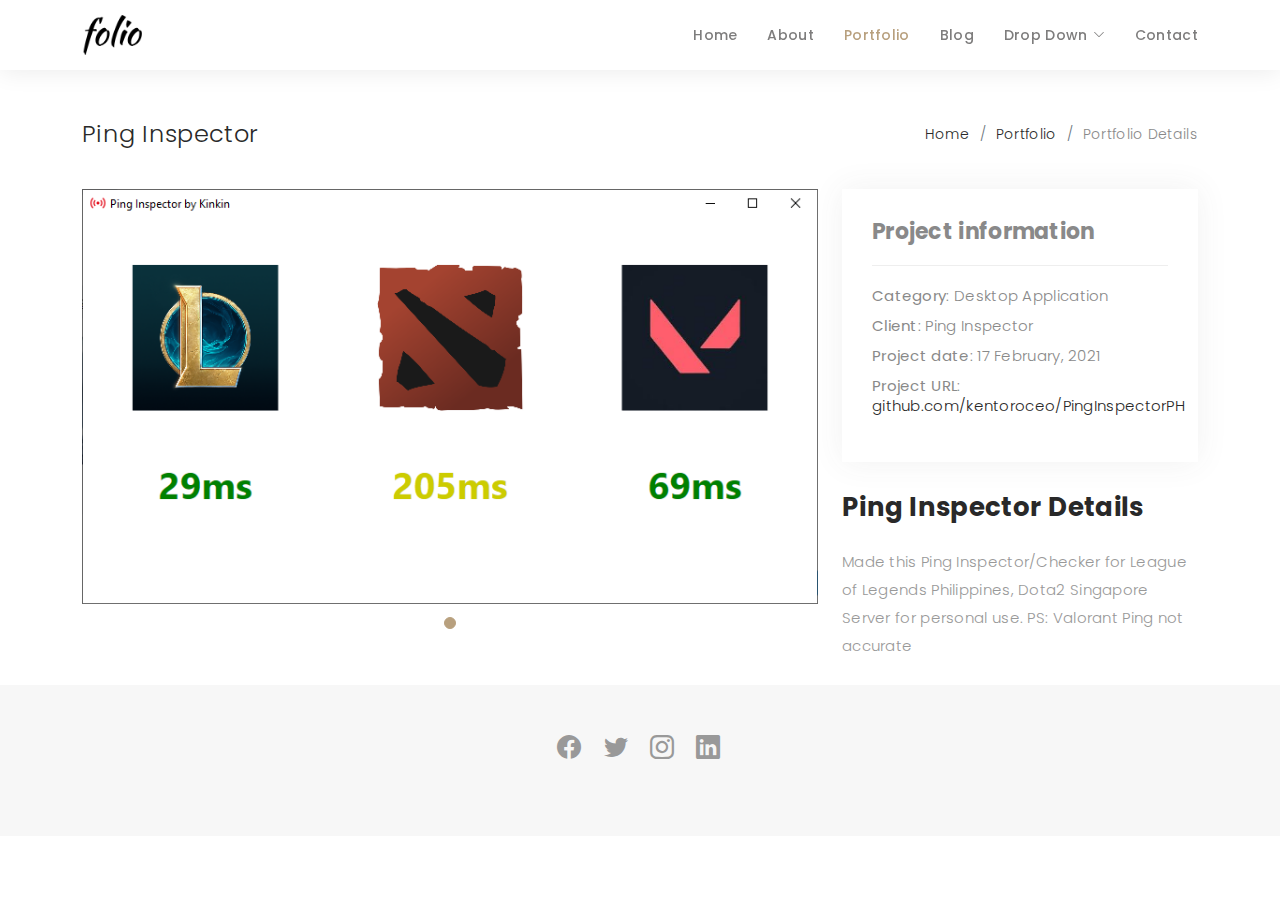
==== portfolio-ping-inspector.html @ 5a42cb20 "Added: Portfolios" ====
<!DOCTYPE html>
<html lang="en">

<head>
  <meta charset="utf-8">
  <meta content="width=device-width, initial-scale=1.0" name="viewport">

  <title>@kentoroceo</title>
  <meta content="" name="description">
  <meta content="" name="keywords">

  <!-- Favicons -->
  <link href="assets/img/favicon.png" rel="icon">
  <link href="assets/img/apple-touch-icon.png" rel="apple-touch-icon">

  <!-- Google Fonts -->
  <link href="https://fonts.googleapis.com/css?family=Poppins:300,300i,400,400i,500,500i,600,600i,700,700i|Playfair+Display:400,400i,500,500i,600,600i,700,700i,900,900i" rel="stylesheet">

  <!-- Vendor CSS Files -->
  <link href="assets/vendor/bootstrap/css/bootstrap.min.css" rel="stylesheet">
  <link href="assets/vendor/bootstrap-icons/bootstrap-icons.css" rel="stylesheet">
  <link href="assets/vendor/boxicons/css/boxicons.min.css" rel="stylesheet">
  <link href="assets/vendor/glightbox/css/glightbox.min.css" rel="stylesheet">
  <link href="assets/vendor/swiper/swiper-bundle.min.css" rel="stylesheet">

  <!-- Template Main CSS File -->
  <link href="assets/css/style.css" rel="stylesheet">

  <!-- =======================================================
  * Template Name: Folio - v4.1.0
  * Template URL: https://bootstrapmade.com/folio-bootstrap-portfolio-template/
  * Author: BootstrapMade.com
  * License: https://bootstrapmade.com/license/
  ======================================================== -->
</head>

<body>

  <!-- ======= Header ======= -->
  <header id="header" class="fixed-top header-inner-pages">
    <div class="container d-flex align-items-center justify-content-between">

      <a href="index.html" class="logo"><img src="assets/img/logo.png" alt="" class="img-fluid"></a>
      <!-- Uncomment below if you prefer to use an text logo -->
      <!-- <h1 class="logo"><a href="index.html">Folio</a></h1> -->

      <nav id="navbar" class="navbar">
        <ul>
          <li><a class="nav-link scrollto " href="index.html">Home</a></li>
          <li><a class="nav-link scrollto" href="#about">About</a></li>
          <li><a class="nav-link active  scrollto" href="#portfolio">Portfolio</a></li>
          <li><a class="nav-link  scrollto" href="#journal">Blog</a></li>
          <li class="dropdown"><a href="#"><span>Drop Down</span> <i class="bi bi-chevron-down"></i></a>
            <ul>
              <li><a href="#">Drop Down 1</a></li>
              <li class="dropdown"><a href="#"><span>Deep Drop Down</span> <i class="bi bi-chevron-right"></i></a>
                <ul>
                  <li><a href="#">Deep Drop Down 1</a></li>
                  <li><a href="#">Deep Drop Down 2</a></li>
                  <li><a href="#">Deep Drop Down 3</a></li>
                  <li><a href="#">Deep Drop Down 4</a></li>
                  <li><a href="#">Deep Drop Down 5</a></li>
                </ul>
              </li>
              <li><a href="#">Drop Down 2</a></li>
              <li><a href="#">Drop Down 3</a></li>
              <li><a href="#">Drop Down 4</a></li>
            </ul>
          </li>
          <li><a class="nav-link scrollto" href="#contact">Contact</a></li>
        </ul>
        <i class="bi bi-list mobile-nav-toggle"></i>
      </nav><!-- .navbar -->

    </div>
  </header><!-- End Header -->

  <main id="main">

    <!-- ======= Breadcrumbs Section ======= -->
    <section class="breadcrumbs">
      <div class="container">

        <div class="d-flex justify-content-between align-items-center">
          <h2>Ping Inspector</h2>
          <ol>
            <li><a href="index.html">Home</a></li>
            <li><a href="portfolio.html">Portfolio</a></li>
            <li>Portfolio Details</li>
          </ol>
        </div>

      </div>
    </section><!-- Breadcrumbs Section -->

    <!-- ======= Portfolio Details Section ======= -->
    <section id="portfolio-details" class="portfolio-details">
      <div class="container">

        <div class="row gy-4">

          <div class="col-lg-8">
            <div class="portfolio-details-slider swiper-container">
              <div class="swiper-wrapper align-items-center">

                <div class="swiper-slide">
                  <img src="assets/img/portfolio/ping-inspector/ping-inspector.png" alt="">
                </div>
              </div>
              <div class="swiper-pagination"></div>
            </div>
          </div>

          <div class="col-lg-4">
            <div class="portfolio-info">
              <h3>Project information</h3>
              <ul>
                <li><strong>Category</strong>: Desktop Application</li>
                <li><strong>Client</strong>: Ping Inspector</li>
                <li><strong>Project date</strong>: 17 February, 2021</li>
                <li><strong>Project URL</strong>: <a href="https://github.com/kentoroceo/PingInspectorPH">github.com/kentoroceo/PingInspectorPH</a></li>
              </ul>
            </div>
            <div class="portfolio-description">
              <h2>Ping Inspector Details</h2>
              <p>
                Made this Ping Inspector/Checker for League of Legends Philippines, Dota2 Singapore Server for personal use. PS: Valorant Ping not accurate
              </p>
            </div>
          </div>

        </div>

      </div>
    </section><!-- End Portfolio Details Section -->

  </main><!-- End #main -->

  <!-- ======= Footer ======= -->
  <div id="footer" class="text-center">
    <div class="container">
      <div class="socials-media text-center">

        <ul class="list-unstyled">
          <li><a href="https://www.facebook.com/kentoroceo/"><i class="bi bi-facebook"></i></a></li>
          <li><a href="https://twitter.com/kentoroceo"><i class="bi bi-twitter"></i></a></li>
          <li><a href="https://www.instagram.com/kentoroceo/"><i class="bi bi-instagram"></i></a></li>
          <li><a href="https://www.linkedin.com/in/kentoroceo/"><i class="bi bi-linkedin"></i></a></li>
        </ul>

      </div>

    </div>
  </div><!-- End Footer -->

  <a href="#" class="back-to-top d-flex align-items-center justify-content-center"><i class="bi bi-arrow-up-short"></i></a>

  <!-- Vendor JS Files -->
  <script src="assets/vendor/bootstrap/js/bootstrap.bundle.min.js"></script>
  <script src="assets/vendor/glightbox/js/glightbox.min.js"></script>
  <script src="assets/vendor/isotope-layout/isotope.pkgd.min.js"></script>
  <script src="assets/vendor/php-email-form/validate.js"></script>
  <script src="assets/vendor/swiper/swiper-bundle.min.js"></script>
  <script src="assets/vendor/typed.js/typed.min.js"></script>

  <!-- Template Main JS File -->
  <script src="assets/js/main.js"></script>

</body>

</html>
---- assets/css/style.css ----
/**
* Template Name: Folio - v4.1.0
* Template URL: https://bootstrapmade.com/folio-bootstrap-portfolio-template/
* Author: BootstrapMade.com
* License: https://bootstrapmade.com/license/
*/

/*--------------------------------------------------------------
# General
--------------------------------------------------------------*/
body {
  background: #ffffff;
  color: #898989;
  font-family: 'Poppins', helvetica;
  font-size: 15px;
  font-weight: 300;
  line-height: 20px;
  letter-spacing: 0.02em;
  overflow-x: hidden;
  margin: 0 auto;
  padding: 0;
  box-sizing: border-box;
}

h1, h2, h3, h4, h5, h6 {
  margin: 0;
}

h2 {
  color: #292929;
  font-weight: 600;
}

h4 {
  color: #292929;
  font-size: 14px;
  font-weight: 600;
}

a {
  color: #292929;
  text-decoration: none !important;
  transition: all 0.5s ease-in-out 0s;
}

a:hover {
  transition: all 0.5s ease-in-out 0s;
}

p {
  margin: 25px 0;
  padding: 0;
  font-size: 15px;
  color: #999999;
  line-height: 28px;
}

::-moz-selection {
  background: #b8a07e;
  color: #fff;
}

::selection {
  background: #b8a07e;
  color: #fff;
}

.btn {
  background: #333;
  border: medium none;
  border-radius: 0;
  color: #fff;
  font-size: 12px;
  height: 50px;
  line-height: 50px;
  padding: 0 30px;
  text-transform: uppercase;
}

.btn:hover, .btn:focus {
  color: #fff;
}

.padDiv {
  padding: 30px 20px;
}

.section-title {
  margin-bottom: 70px;
}

.section-title h2 {
  font-size: 25px;
  letter-spacing: 2px;
  text-transform: uppercase;
}

.form-control {
  background-color: transparent;
  border: 1px solid #999;
  border-radius: 0;
  color: #999999;
  font-size: 12px;
  font-weight: 500;
  height: 50px;
  letter-spacing: 0.1em;
  padding-left: 10px;
  margin: 0 0 25px 0;
  line-height: 14px;
  text-transform: uppercase;
}

.form-control:focus {
  box-shadow: none;
  outline: 0 none;
}

.paddsection {
  padding-top: 90px;
  padding-bottom: 90px;
}

.paddsections {
  padding-top: 90px;
  padding-bottom: 90px !important;
}

.hvr-shutter-in-horizontal::before {
  background: #333;
}

.hvr-shutter-in-horizontal:hover {
  background: #b8a07e;
}

.mb-30 {
  margin-bottom: 30px;
}

.main-content {
  padding-top: 140px;
}

/*--------------------------------------------------------------
# Back to top button
--------------------------------------------------------------*/
.back-to-top {
  position: fixed;
  visibility: hidden;
  opacity: 0;
  right: 15px;
  bottom: 15px;
  z-index: 996;
  background: #b8a07e;
  width: 40px;
  height: 40px;
  border-radius: 4px;
  transition: all 0.4s;
}

.back-to-top i {
  font-size: 28px;
  color: #fff;
  line-height: 0;
}

.back-to-top:hover {
  background: #c6b398;
  color: #fff;
}

.back-to-top.active {
  visibility: visible;
  opacity: 1;
}

/*--------------------------------------------------------------
# Header
--------------------------------------------------------------*/
#header {
  transition: all 0.5s;
  z-index: 997;
  padding: 15px 0;
  background-color: #fff;
  top: -100%;
  box-shadow: 0px 2px 25px rgba(0, 0, 0, 0.08);
}

#header.header-scrolled, #header.header-inner-pages {
  top: 0;
}

#header .logo {
  font-size: 30px;
  margin: 0;
  padding: 0;
  line-height: 1;
  font-weight: 600;
  letter-spacing: 1px;
  font-family: "Playfair Display", sans-serif;
  font-style: italic;
}

#header .logo a {
  color: #898989;
}

#header .logo img {
  max-height: 40px;
}

@media (max-width: 992px) {
  #header {
    border: 0;
  }
}

/*--------------------------------------------------------------
# Navigation Menu
--------------------------------------------------------------*/
/**
* Desktop Navigation 
*/
.navbar {
  padding: 0;
}

.navbar ul {
  margin: 0;
  padding: 0;
  display: flex;
  list-style: none;
  align-items: center;
}

.navbar li {
  position: relative;
}

.navbar a {
  display: flex;
  align-items: center;
  justify-content: space-between;
  padding: 10px 0 10px 30px;
  font-family: "Poppins", sans-serif;
  font-size: 14px;
  font-weight: 500;
  color: #7e7d7d;
  white-space: nowrap;
  transition: 0.3s;
}

.navbar a i {
  font-size: 12px;
  line-height: 0;
  margin-left: 5px;
}

.navbar a:hover, .navbar .active, .navbar li:hover > a {
  color: #b8a07e;
}

.navbar .dropdown ul {
  display: block;
  position: absolute;
  left: 30px;
  top: calc(100% + 30px);
  margin: 0;
  padding: 10px 0;
  z-index: 99;
  opacity: 0;
  visibility: hidden;
  background: #fff;
  box-shadow: 0px 0px 30px rgba(127, 137, 161, 0.25);
  transition: 0.3s;
}

.navbar .dropdown ul li {
  min-width: 200px;
}

.navbar .dropdown ul a {
  padding: 10px 20px;
  font-weight: 400;
}

.navbar .dropdown ul a i {
  font-size: 12px;
}

.navbar .dropdown ul a:hover, .navbar .dropdown ul .active:hover, .navbar .dropdown ul li:hover > a {
  color: #b8a07e;
}

.navbar .dropdown:hover > ul {
  opacity: 1;
  top: 100%;
  visibility: visible;
}

.navbar .dropdown .dropdown ul {
  top: 0;
  left: calc(100% - 30px);
  visibility: hidden;
}

.navbar .dropdown .dropdown:hover > ul {
  opacity: 1;
  top: 0;
  left: 100%;
  visibility: visible;
}

@media (max-width: 1366px) {
  .navbar .dropdown .dropdown ul {
    left: -90%;
  }
  .navbar .dropdown .dropdown:hover > ul {
    left: -100%;
  }
}

/**
* Mobile Navigation 
*/
.mobile-nav-toggle {
  color: #4b4a4a;
  font-size: 28px;
  cursor: pointer;
  display: none;
  line-height: 0;
  transition: 0.5s;
}

.mobile-nav-toggle.bi-x {
  color: #fff;
}

@media (max-width: 991px) {
  .mobile-nav-toggle {
    display: block;
  }
  .navbar ul {
    display: none;
  }
}

.navbar-mobile {
  position: fixed;
  overflow: hidden;
  top: 0;
  right: 0;
  left: 0;
  bottom: 0;
  background: rgba(49, 49, 49, 0.9);
  transition: 0.3s;
}

.navbar-mobile .mobile-nav-toggle {
  position: absolute;
  top: 15px;
  right: 15px;
}

.navbar-mobile ul {
  display: block;
  position: absolute;
  top: 55px;
  right: 15px;
  bottom: 15px;
  left: 15px;
  padding: 10px 0;
  border-radius: 10px;
  background-color: #fff;
  overflow-y: auto;
  transition: 0.3s;
}

.navbar-mobile a {
  padding: 10px 20px;
  font-size: 15px;
  color: #4b4a4a;
}

.navbar-mobile a:hover, .navbar-mobile .active, .navbar-mobile li:hover > a {
  color: #b8a07e;
}

.navbar-mobile .getstarted {
  margin: 15px;
}

.navbar-mobile .dropdown ul {
  position: static;
  display: none;
  margin: 10px 20px;
  padding: 10px 0;
  z-index: 99;
  opacity: 1;
  visibility: visible;
  background: #fff;
  box-shadow: 0px 0px 30px rgba(127, 137, 161, 0.25);
}

.navbar-mobile .dropdown ul li {
  min-width: 200px;
}

.navbar-mobile .dropdown ul a {
  padding: 10px 20px;
}

.navbar-mobile .dropdown ul a i {
  font-size: 12px;
}

.navbar-mobile .dropdown ul a:hover, .navbar-mobile .dropdown ul .active:hover, .navbar-mobile .dropdown ul li:hover > a {
  color: #b8a07e;
}

.navbar-mobile .dropdown > .dropdown-active {
  display: block;
}

/*--------------------------------------------------------------
# Hero
--------------------------------------------------------------*/
#hero {
  background: url("../img/home-bg.jpg") repeat scroll center center/cover;
  height: 100vh;
  width: 100%;
}

#hero .hero-content {
  height: 100vh;
  text-align: left;
  width: 100%;
  display: flex;
  justify-content: center;
  flex-direction: column;
}

.hero-content h1 {
  font-size: 40px;
  font-weight: 700;
  margin-bottom: 10px;
  text-transform: uppercase;
  color: #fff;
}

.hero-content p {
  font-size: 13px;
  letter-spacing: 3px;
  margin-top: 0;
  margin-bottom: 30px;
  text-transform: capitalize;
  color: #fff;
  font-weight: 500;
}

.hero-content .list-social li {
  float: left;
  margin-right: 20px;
}

.hero-content .list-social li i {
  color: #fff;
  font-size: 15px;
}

/*--------------------------------------------------------------
# Breadcrumbs
--------------------------------------------------------------*/
.breadcrumbs {
  padding: 120px 0 0 0;
  background-color: white;
  min-height: 40px;
}

@media (max-width: 992px) {
  .breadcrumbs {
    padding-top: 100px;
  }
}

.breadcrumbs h2 {
  font-size: 24px;
  font-weight: 300;
  margin: 0;
}

@media (max-width: 992px) {
  .breadcrumbs h2 {
    margin: 0 0 10px 0;
  }
}

.breadcrumbs ol {
  display: flex;
  flex-wrap: wrap;
  list-style: none;
  padding: 0;
  margin: 0;
  font-size: 14px;
}

.breadcrumbs ol li + li {
  padding-left: 10px;
}

.breadcrumbs ol li + li::before {
  display: inline-block;
  padding-right: 10px;
  color: #6c757d;
  content: "/";
}

@media (max-width: 768px) {
  .breadcrumbs .d-flex {
    display: block !important;
  }
  .breadcrumbs ol {
    display: block;
  }
  .breadcrumbs ol li {
    display: inline-block;
  }
}

/*-----------------------------------------------------------------------------------*/
/*  About
/*-----------------------------------------------------------------------------------*/
#about {
  width: 100%;
  height: auto;
  background: #f7f7f7;
  padding-top: 120px;
}

#about .div-img-bg {
  padding-bottom: 30px;
  border: 20px solid #b8a07e;
}

#about .div-img-bg .about-img img {
  width: 100%;
  box-shadow: 0px 0px 85px 0px rgba(0, 0, 0, 0.14);
  margin-top: -60px;
  margin-left: 40px;
  height: 400px;
  -o-object-fit: cover;
  object-fit: cover;
}

#about .about-descr .p-heading {
  font-family: 'Playfair Display', serif;
  font-size: 28px;
  text-align: left;
}

#about .about-descr .separator {
  max-width: 80%;
  margin-bottom: 0;
  text-align: left;
}

/*--------------------------------------------------------------
# Services
--------------------------------------------------------------*/
#services {
  background: #f7f7f7;
  position: relative;
  padding-bottom: 80px;
}

.services-block span {
  margin: 10px 0;
  position: relative;
  font-size: 13px;
  color: #292929;
  letter-spacing: 0.1em;
  font-weight: 500;
  text-transform: uppercase;
  display: block;
}

.services-block .separator {
  margin: 0;
  font-size: 13px;
  line-height: 22px;
}

.services-block i {
  font-size: 44px;
  color: #b8a07e;
  line-height: 44px;
}

.services-slider .swiper-pagination {
  margin-top: 30px;
  position: relative;
}

.services-slider .swiper-pagination .swiper-pagination-bullet {
  width: 12px;
  height: 12px;
  background-color: #fff;
  opacity: 1;
  border: 1px solid #b8a07e;
}

.services-slider .swiper-pagination .swiper-pagination-bullet-active {
  background-color: #b8a07e;
}

/*--------------------------------------------------------------
# Portfolio
--------------------------------------------------------------*/
#portfolio {
  position: relative;
  padding-bottom: 50px;
}

#portfolio #portfolio-flters {
  padding: 0;
  margin: 0 auto 35px auto;
  list-style: none;
  text-align: center;
  border-radius: 50px;
  padding: 2px 15px;
}

#portfolio #portfolio-flters li {
  cursor: pointer;
  display: inline-block;
  padding: 10px 15px 8px 15px;
  font-size: 14px;
  font-weight: 600;
  line-height: 1;
  text-transform: uppercase;
  color: #999999;
  margin-bottom: 5px;
  transition: all 0.3s ease-in-out;
}

#portfolio #portfolio-flters li:hover, #portfolio #portfolio-flters li.filter-active {
  color: #b8a07e;
}

#portfolio #portfolio-flters li:last-child {
  margin-right: 0;
}

#portfolio .portfolio-item {
  margin-bottom: 30px;
}

#portfolio .portfolio-item .portfolio-info {
  opacity: 0;
  position: absolute;
  left: 30px;
  right: 30px;
  bottom: 0;
  z-index: 3;
  transition: all ease-in-out 0.3s;
  background: rgba(255, 255, 255, 0.9);
  padding: 15px;
}

#portfolio .portfolio-item .portfolio-info h4 {
  font-size: 18px;
  color: #666;
  font-weight: 600;
  margin-bottom: 10px;
}

#portfolio .portfolio-item .portfolio-info p {
  color: #999;
  font-size: 14px;
  margin: 0;
  padding: 0;
}

#portfolio .portfolio-item .portfolio-info .preview-link, #portfolio .portfolio-item .portfolio-info .details-link {
  position: absolute;
  right: 40px;
  font-size: 24px;
  top: calc(50% - 18px);
  color: #b8a07e;
}

#portfolio .portfolio-item .portfolio-info .preview-link:hover, #portfolio .portfolio-item .portfolio-info .details-link:hover {
  color: #cab89f;
}

#portfolio .portfolio-item .portfolio-info .details-link {
  right: 10px;
}

#portfolio .portfolio-item:hover .portfolio-info {
  opacity: 1;
  bottom: 20px;
}

/*--------------------------------------------------------------
# Portfolio Details
--------------------------------------------------------------*/
.portfolio-details {
  padding-top: 40px;
}

.portfolio-details .portfolio-details-slider img {
  width: 100%;
}

.portfolio-details .portfolio-details-slider .swiper-pagination {
  margin-top: 20px;
  position: relative;
}

.portfolio-details .portfolio-details-slider .swiper-pagination .swiper-pagination-bullet {
  width: 12px;
  height: 12px;
  background-color: #fff;
  opacity: 1;
  border: 1px solid #b8a07e;
}

.portfolio-details .portfolio-details-slider .swiper-pagination .swiper-pagination-bullet-active {
  background-color: #b8a07e;
}

.portfolio-details .portfolio-info {
  padding: 30px;
  box-shadow: 0px 0 30px rgba(75, 74, 74, 0.08);
}

.portfolio-details .portfolio-info h3 {
  font-size: 22px;
  font-weight: 700;
  margin-bottom: 20px;
  padding-bottom: 20px;
  border-bottom: 1px solid #eee;
}

.portfolio-details .portfolio-info ul {
  list-style: none;
  padding: 0;
  font-size: 15px;
}

.portfolio-details .portfolio-info ul li + li {
  margin-top: 10px;
}

.portfolio-details .portfolio-description {
  padding-top: 30px;
}

.portfolio-details .portfolio-description h2 {
  font-size: 26px;
  font-weight: 700;
  margin-bottom: 20px;
}

.portfolio-details .portfolio-description p {
  padding: 0;
}

/*--------------------------------------------------------------
# Journal
--------------------------------------------------------------*/
#journal, #journal-blog {
  height: auto;
  width: 100%;
  background: #f7f7f7;
  padding-bottom: 60px;
  position: relative;
}

#journal-blog {
  background: #fff;
  padding-bottom: 30px;
}

#journal .journal-block {
  display: inline-block;
  height: auto;
  width: 100%;
}

#journal .journal-block .journal-info {
  position: relative;
}

.journal-block .journal-info img {
  max-width: 100%;
}

.journal-block .journal-info .journal-txt {
  padding: 25px 0px;
  position: relative;
}

.journal-block .journal-info .journal-txt h4 a {
  display: block;
  font-size: 19px;
  line-height: 24px;
  margin: 0 0 13px 0;
  font-weight: 500;
  color: #292929;
  transition: all 0.5s ease-in-out 0s;
}

.journal-block .journal-info .journal-txt h4 a:hover {
  color: #b8a07e;
  transition: all 0.5s ease-in-out 0s;
}

.journal-block .journal-info .journal-txt p {
  margin: 0;
  font-size: 14px;
  line-height: 24px;
}

/*--------------------------------------------------------------
# Journal
--------------------------------------------------------------*/
#contact {
  height: auto;
  width: 100%;
}

.contact-details {
  list-style: none;
  margin: 0;
  padding: 0;
}

.contact-details li {
  padding-bottom: 10px;
}

#contact input, #contact textarea {
  width: 100%;
  margin-bottom: 5px;
}

#contact textarea {
  min-height: 160px;
}

.php-email-form .error-message {
  display: none;
  color: #fff;
  background: #ed3c0d;
  text-align: left;
  padding: 15px;
  margin-bottom: 15px;
  font-weight: 600;
}

.php-email-form .error-message br + br {
  margin-top: 25px;
}

.php-email-form .sent-message {
  display: none;
  color: #fff;
  background: #18d26e;
  text-align: center;
  padding: 15px;
  font-weight: 600;
  margin-bottom: 15px;
}

.php-email-form .loading {
  display: none;
  background: #fff;
  text-align: center;
  padding: 15px;
  margin-bottom: 15px;
}

.php-email-form .loading:before {
  content: "";
  display: inline-block;
  border-radius: 50%;
  width: 24px;
  height: 24px;
  margin: 0 10px -6px 0;
  border: 3px solid #18d26e;
  border-top-color: #eee;
  -webkit-animation: animate-loading 1s linear infinite;
  animation: animate-loading 1s linear infinite;
}

@-webkit-keyframes animate-loading {
  0% {
    transform: rotate(0deg);
  }
  100% {
    transform: rotate(360deg);
  }
}

@keyframes animate-loading {
  0% {
    transform: rotate(0deg);
  }
  100% {
    transform: rotate(360deg);
  }
}

/*--------------------------------------------------------------
# Blog
--------------------------------------------------------------*/
/*  Navbar fixd page */
.subpage-nav {
  display: block !important;
}

/*-----------------------------------------------------------------------------------*/
/*  /* Single page */
/*-----------------------------------------------------------------------------------*/
#journal-blog {
  padding-top: 140px;
}

/* main content */
.main-content {
  background: #f7f7f7;
}

.main-content .container-main {
  display: inline-block;
  width: 100%;
}

.main-content .container-main .block-main {
  margin-bottom: 30px;
  overflow: hidden;
}

.container-main .block-main .content-main {
  background: #fff none repeat scroll 0 0;
  display: inline-block;
  width: 100%;
}

.journal-txt h4 a {
  display: block;
  font-size: 19px;
  line-height: 24px;
  margin: 0 0 13px 0;
  font-weight: 500;
  color: #292929;
  transition: all 0.5s ease-in-out 0s;
}

.journal-txt h4 a:hover {
  color: #b8a07e;
  transition: all 0.5s ease-in-out 0s;
}

.post-meta ul li {
  font-size: 12px;
  font-weight: normal;
  margin-left: 8px;
  margin-right: 8px;
  text-transform: capitalize;
  display: inline-block;
  float: none;
}

.content-main .post-meta a {
  color: #a2a2a2;
  margin-left: 5px;
}

/* Commonts */
.comments {
  background: #fff;
}

.entry-comments h6 {
  margin-right: 10px;
  font-size: 13px;
  letter-spacing: 0.1em;
  font-weight: 500;
}

.entry-comments-item {
  margin-top: 40px;
  padding-bottom: 40px;
  border-bottom: 1px solid #f2f2f2;
}

.entry-comments-avatar {
  position: absolute;
  display: block;
  border-radius: 50%;
  width: 60px;
  height: 60px;
}

.entry-comments-body {
  padding-left: 86px;
}

.entry-comments-author {
  margin-right: 10px;
  font-size: 13px;
  color: #292929;
  letter-spacing: 0.1em;
  font-weight: 500;
}

.rep {
  font-size: 13px;
  color: #292929;
  letter-spacing: 0.1em;
  font-weight: 500;
  text-transform: capitalize;
}

.entry-comments span a {
  font-size: 13px;
  color: #999;
}

.entry-comments-reply {
  padding-left: 10%;
}

/* Commonts form */
.cmt {
  background: #fff;
}

blockquote {
  padding: 40px;
  background-color: #f2f2f2;
  margin: 30px 0;
  border: none;
  border-left: 4px solid #b8a07e;
}

/*--------------------------------------------------------------
# Footer
--------------------------------------------------------------*/
#footer {
  background: #f7f7f7;
  padding-top: 50px;
  padding-bottom: 50px;
}

#footer .socials-media {
  width: 100%;
}

#footer .socials-media ul {
  display: inline-block;
  float: none;
  margin: 0 0 20px 0;
}

#footer .socials-media ul li {
  float: left;
  margin-left: 10px;
  margin-right: 10px;
}

#footer .socials-media ul li a {
  font-size: 24px;
  color: #999;
  letter-spacing: 0.1em;
  font-weight: 500;
  background: transparent;
  text-transform: uppercase;
  transition: all 0.5s ease-in-out 0s;
}

#footer .socials-media ul li a:hover {
  color: #b8a07e;
  transition: all 0.5s ease-in-out 0s;
}

#footer p {
  font-size: 12px;
  letter-spacing: 0.1em;
  font-weight: 500;
  margin-top: 0;
  text-transform: uppercase;
}

.credits {
  font-size: 13px;
}

/** Width between 1200x to 0
 *  ~~~~~~~~~~~~~~~~~~~~~~~~~~~~~~~~~~~~
 */
/** Width between 992px to 1199px
 *  ~~~~~~~~~~~~~~~~~~~~~~~~~~~~~~~~~~~~
 */
/** Width between 768px to 991px
 *  ~~~~~~~~~~~~~~~~~~~~~~~~~~~~~~~~~~~~
 */
@media (min-width: 768px) and (max-width: 991px) {
  /* Navbar */
  nav {
    padding: 10px 15px;
  }
  .nav-menu {
    margin-top: 40px;
    display: none;
    float: none;
    width: 100%;
  }
  .nav-menu li {
    float: none;
    width: 100%;
    text-align: center;
    border-top: 1px solid #f7f7f7;
    line-height: 45px;
    margin-left: 0;
    padding-top: 10px;
    padding-bottom: 10px;
  }
  .responsive {
    float: right;
    padding-top: 15px;
    display: block;
  }
  /* About */
  .head-info .header-content .cmaster h1 {
    font-size: 32px;
  }
  #about .div-img-bg {
    padding: 0;
  }
  #about .div-img-bg .about-img img {
    margin-top: 0%;
    margin-left: calc(0% - 0px);
  }
  #about .about-descr .p-heading {
    font-size: 20px;
  }
  #about .about-descr .separator {
    max-width: 100%;
    margin-bottom: 0;
  }
  /* portfolio */
  #portfolio .portfolio-list .nav li {
    float: none;
    margin: 20px;
    display: inline-block;
  }
  /* journal */
  #journal .journal-block .journal-info {
    margin-bottom: 30px;
  }
  /* Contact */
  .contact-contact {
    margin-bottom: 30px;
  }
  /* Footer */
  #footer .socials-media ul li {
    margin-right: 0;
    margin-left: 0;
    float: none;
    display: inline-block;
  }
}

/** Width between 767px to 0
 *  ~~~~~~~~~~~~~~~~~~~~~~~~~~~~~~~~~~~~
 */
@media (max-width: 767px) {
  /* Navbar */
  nav {
    padding: 20px 15px;
  }
  .nav-menu {
    margin-top: 40px;
    display: none;
    float: none;
    width: 100%;
  }
  .nav-menu li {
    float: none;
    width: 100%;
    text-align: center;
    border-top: 1px solid #f7f7f7;
    line-height: 45px;
    margin-left: 0;
    padding-top: 10px;
    padding-bottom: 10px;
  }
  .responsive {
    float: right;
    padding-top: 15px;
    display: block;
  }
  /* About */
  .head-info .header-content h1 {
    font-size: 32px;
  }
  #about .div-img-bg {
    padding: 0;
  }
  #about .div-img-bg .about-img img {
    margin-top: 0%;
    margin-left: calc(0% - 0px);
  }
  #about .about-descr .p-heading {
    font-size: 20px;
  }
  #about .about-descr .separator {
    max-width: 100%;
    margin-bottom: 0;
  }
  /* portfolio */
  #portfolio .portfolio-list .nav li {
    float: none;
    margin: 20px;
    display: inline-block;
  }
  /* journal */
  #journal .journal-block .journal-info {
    margin-bottom: 30px;
  }
  /* Contact */
  .contact-contact {
    margin-bottom: 30px;
  }
  /* Footer */
  #footer .socials-media ul li {
    margin-right: 0;
    margin-left: 0;
    float: none;
    display: inline-block;
  }
}

/** Width between 600px to 0
 *  ~~~~~~~~~~~~~~~~~~~~~~~~~~~~~~~~~~~~
 */
@media (max-width: 600px) {
  /* Navbar */
  nav {
    padding: 20px 15px;
  }
  .nav-menu {
    margin-top: 40px;
    display: none;
    float: none;
    width: 100%;
  }
  .nav-menu li {
    float: none;
    width: 100%;
    text-align: center;
    border-top: 1px solid #f7f7f7;
    line-height: 45px;
    margin-left: 0;
    padding-top: 10px;
    padding-bottom: 10px;
  }
  .responsive {
    float: right;
    padding-top: 15px;
    display: block;
  }
  /* About */
  .head-info .header-content h1 {
    font-size: 32px;
  }
  #about .div-img-bg {
    padding: 0;
  }
  #about .div-img-bg .about-img img {
    margin-top: 0%;
    margin-left: calc(0% - 0px);
  }
  #about .about-descr .p-heading {
    font-size: 20px;
  }
  #about .about-descr .separator {
    max-width: 100%;
    margin-bottom: 0;
  }
  /* portfolio */
  #portfolio .portfolio-list .nav li {
    float: none;
    margin: 10px;
    display: inline-block;
  }
  /* journal */
  #journal .journal-block .journal-info {
    margin-bottom: 30px;
  }
  /* Contact */
  .contact-contact {
    margin-bottom: 30px;
  }
  /* Footer */
  #footer .socials-media ul li {
    margin-right: 0;
    margin-left: 0;
    float: none;
    display: inline-block;
  }
}

/** Width between 480px to 0
 *  ~~~~~~~~~~~~~~~~~~~~~~~~~~~~~~~~~~~~
 */
@media (max-width: 480px) {
  /* Navbar */
  nav {
    padding: 20px 15px;
  }
  .nav-menu {
    margin-top: 40px;
    display: none;
    float: none;
    width: 100%;
  }
  .nav-menu li {
    float: none;
    width: 100%;
    text-align: center;
    border-top: 1px solid #f7f7f7;
    line-height: 45px;
    margin-left: 0;
    padding-top: 10px;
    padding-bottom: 10px;
  }
  .responsive {
    float: right;
    padding-top: 15px;
    display: block;
  }
  /* About */
  .head-info .header-content h1 {
    font-size: 32px;
  }
  #about .div-img-bg {
    padding: 0;
  }
  #about .div-img-bg .about-img img {
    margin-top: 0%;
    margin-left: calc(0% - 0px);
  }
  #about .about-descr .p-heading {
    font-size: 20px;
  }
  #about .about-descr .separator {
    max-width: 100%;
    margin-bottom: 0;
  }
  /* portfolio */
  #portfolio .portfolio-list .nav li {
    float: none;
    margin: 20px;
  }
  /* journal */
  #journal .journal-block .journal-info {
    margin-bottom: 30px;
  }
  /* Contact */
  .contact-contact {
    margin-bottom: 30px;
  }
  /* Footer */
  #footer .socials-media ul li {
    margin-right: 0;
    margin-left: 0;
    float: none;
    display: inline-block;
  }
}

/** Width between 320px to 0
 *  ~~~~~~~~~~~~~~~~~~~~~~~~~~~~~~~~~~~~
 */
@media (max-width: 320px) {
  /* Navbar */
  nav {
    padding: 20px 15px;
  }
  .nav-menu {
    margin-top: 40px;
    display: none;
    float: none;
    width: 100%;
  }
  .nav-menu li {
    float: none;
    width: 100%;
    text-align: center;
    border-top: 1px solid #f7f7f7;
    line-height: 45px;
    margin-left: 0;
    padding-top: 10px;
    padding-bottom: 10px;
  }
  .responsive {
    float: right;
    padding-top: 15px;
    display: block;
  }
  /* About */
  .head-info .header-content h1 {
    font-size: 32px;
  }
  #about .div-img-bg {
    padding: 0;
  }
  #about .div-img-bg .about-img img {
    margin-top: 0%;
    margin-left: calc(0% - 0px);
  }
  #about .about-descr .p-heading {
    font-size: 20px;
  }
  #about .about-descr .separator {
    max-width: 100%;
    margin-bottom: 0;
  }
  /* portfolio */
  #portfolio .portfolio-list .nav li {
    float: none;
    margin: 20px;
  }
  /* journal */
  #journal .journal-block .journal-info {
    margin-bottom: 30px;
  }
  /* Contact */
  .contact-contact {
    margin-bottom: 30px;
  }
  /* Footer */
  #footer .socials-media ul li {
    margin-right: 0;
    margin-left: 0;
    float: none;
    display: inline-block;
  }
  /* Single page */
  .entry-comments-body span {
    display: inline-block;
    margin-right: 0;
  }
}
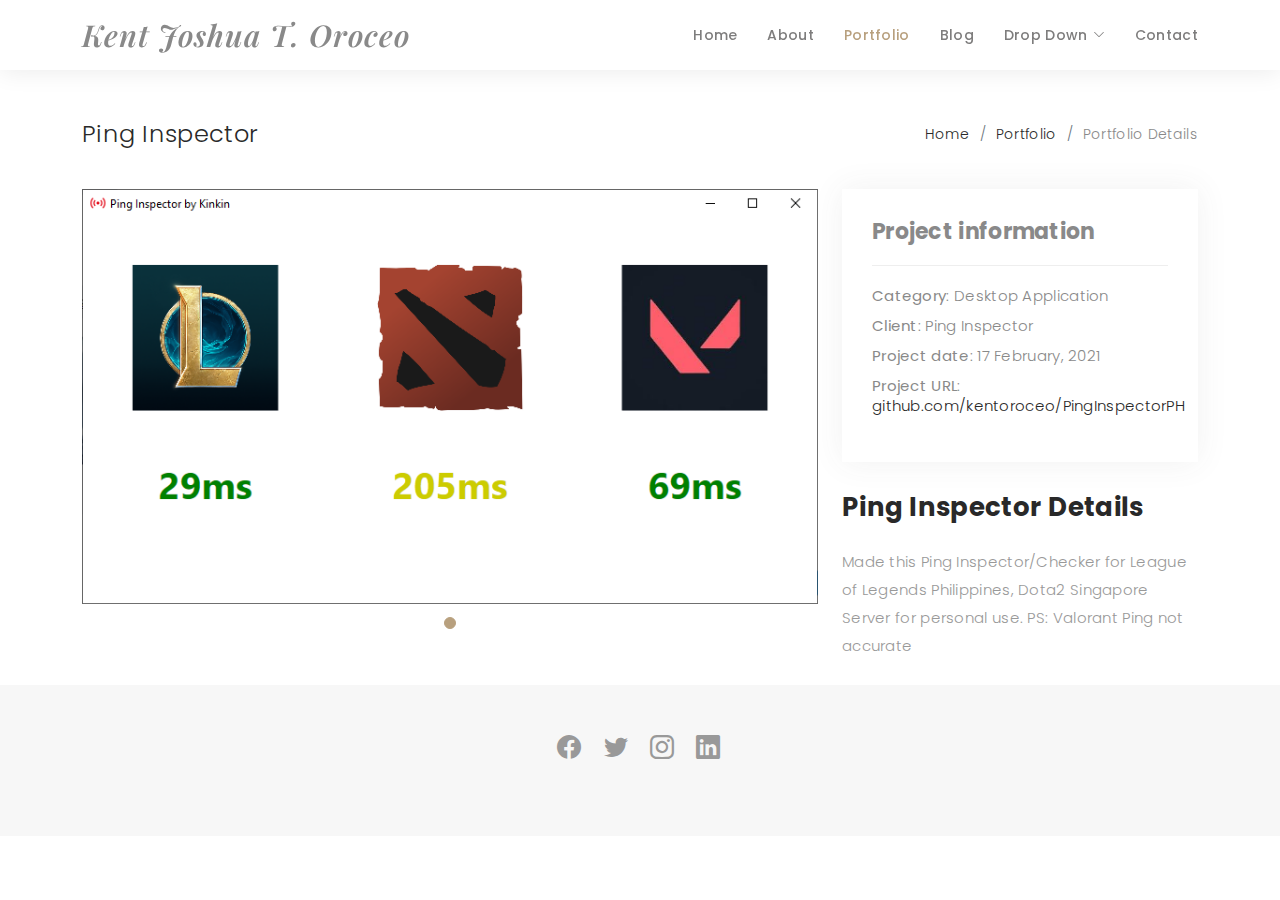
==== commit 1b703a8f: "Added: Resume" ====
--- a/portfolio-ping-inspector.html
+++ b/portfolio-ping-inspector.html
@@ -40,9 +40,7 @@
   <header id="header" class="fixed-top header-inner-pages">
     <div class="container d-flex align-items-center justify-content-between">
 
-      <a href="index.html" class="logo"><img src="assets/img/logo.png" alt="" class="img-fluid"></a>
-      <!-- Uncomment below if you prefer to use an text logo -->
-      <!-- <h1 class="logo"><a href="index.html">Folio</a></h1> -->
+      <h1 class="logo"><a href="index.html">Kent Joshua T. Oroceo</a></h1>
 
       <nav id="navbar" class="navbar">
         <ul>
--- a/assets/css/style.css
+++ b/assets/css/style.css
@@ -1047,6 +1047,11 @@
   border-left: 4px solid #b8a07e;
 }
 
+.center-div{
+  margin: auto;
+  width: 70%;
+  padding: 10px;
+}
 /*--------------------------------------------------------------
 # Footer
 --------------------------------------------------------------*/
